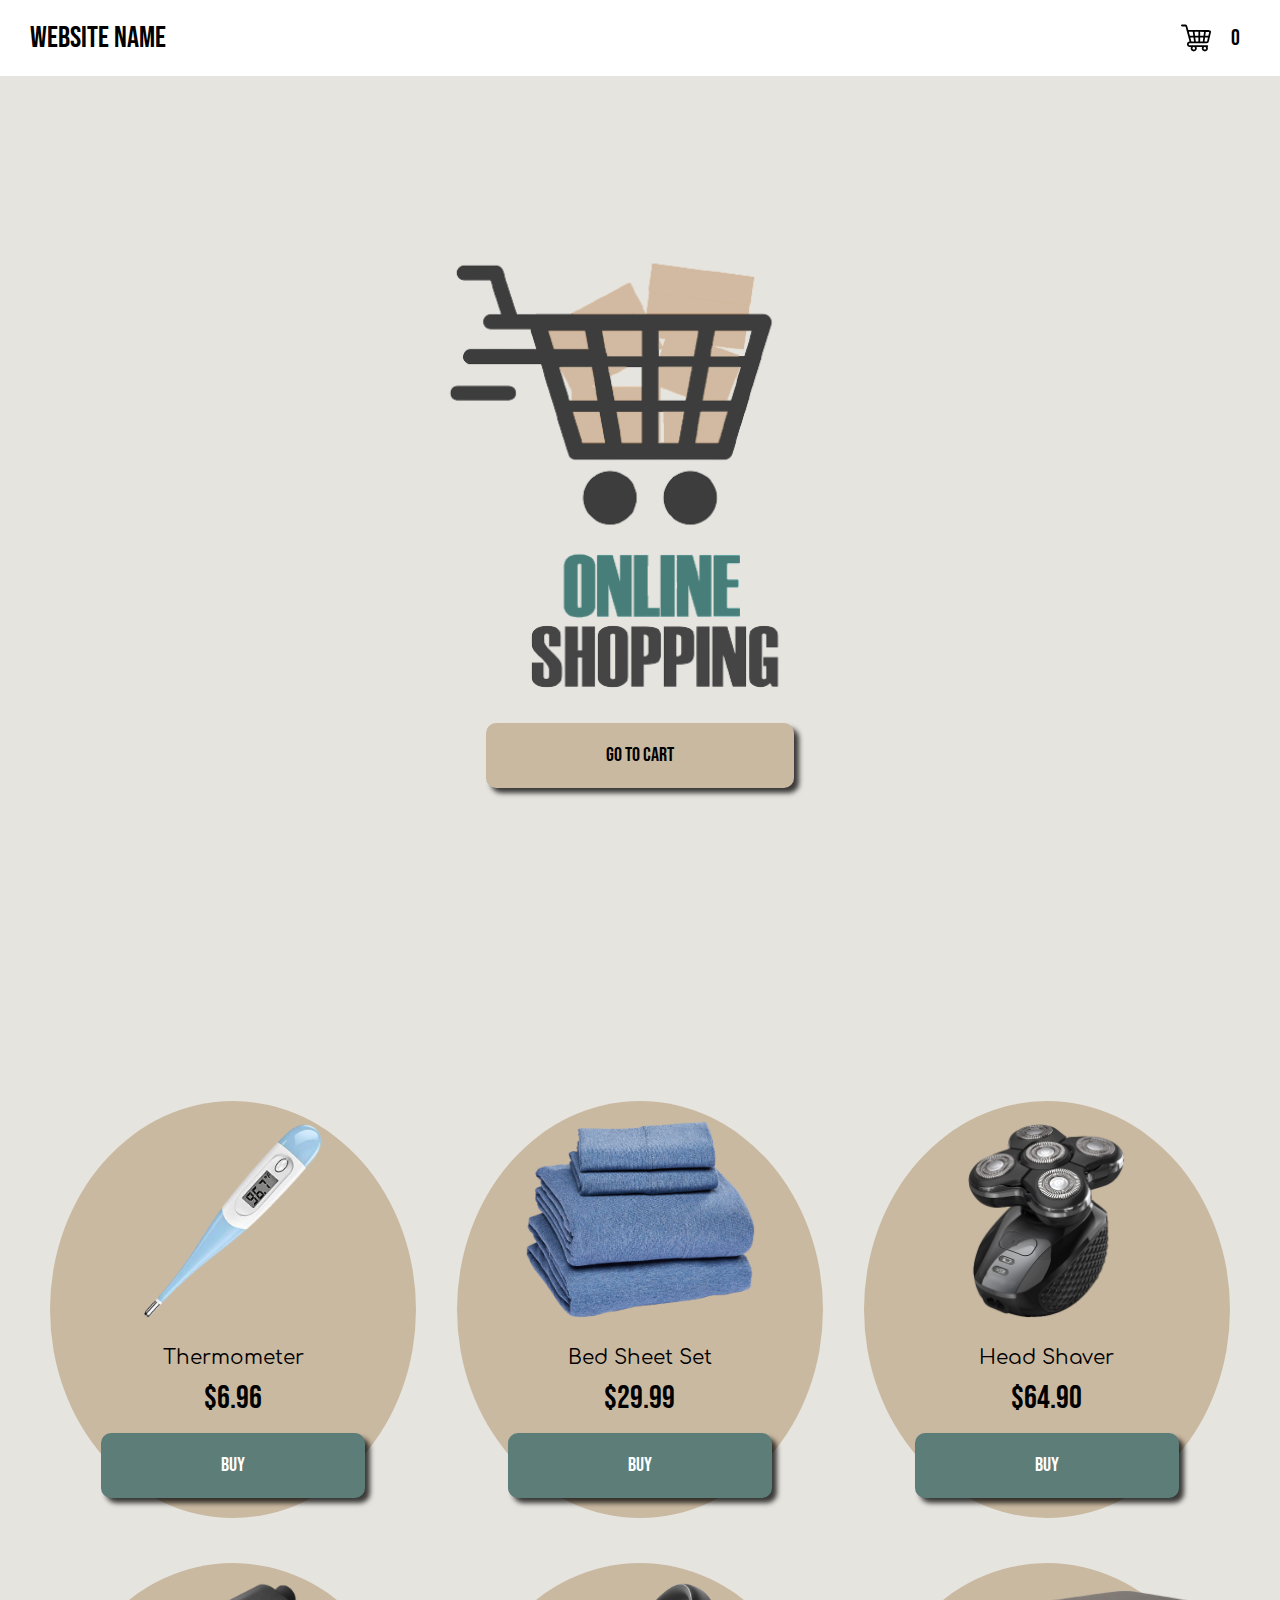
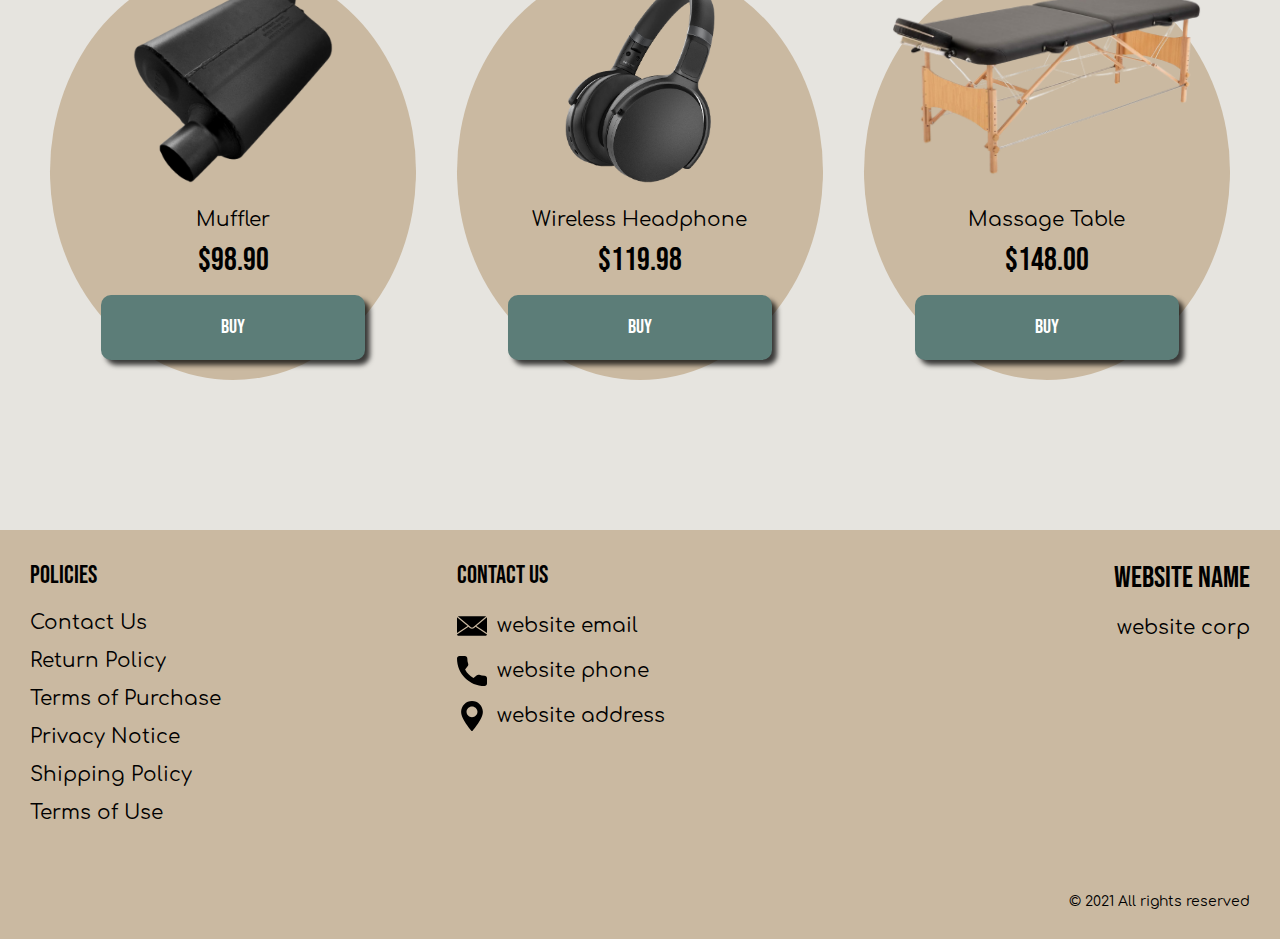
==== index.html @ f94ea519 "+" ====
<!DOCTYPE html>
<html lang="en">

<head>
  <meta charset="UTF-8" />
  <meta http-equiv="X-UA-Compatible" content="IE=edge" />
  <meta name="viewport" content="width=device-width, initial-scale=1.0" />
  <link rel="stylesheet" href="./css/style.css" />
  <title>Shop</title>

</head>

<body>

  <div class="wrapper">



    <div class="header__wrapper">
      <div class="container">
        <header class="header">
          <div class="logo__box">
            <a href="./index.html" class="header__logo logo js_website-name"></a>
          </div>
          <a href="./shop.html" class="cart__btn">
            <svg enable-background="new 0 0 511.728 511.728" height="30" viewBox="0 0 511.728 511.728" width="30" xmlns="http://www.w3.org/2000/svg"><path d="m147.925 379.116c-22.357-1.142-21.936-32.588-.001-33.68 62.135.216 226.021.058 290.132.103 17.535 0 32.537-11.933 36.481-29.017l36.404-157.641c2.085-9.026-.019-18.368-5.771-25.629s-14.363-11.484-23.626-11.484c-25.791 0-244.716-.991-356.849-1.438l-17.775-65.953c-4.267-15.761-18.65-26.768-34.978-26.768h-56.942c-8.284 0-15 6.716-15 15s6.716 15 15 15h56.942c2.811 0 5.286 1.895 6.017 4.592l68.265 253.276c-12.003.436-23.183 5.318-31.661 13.92-8.908 9.04-13.692 21.006-13.471 33.695.442 25.377 21.451 46.023 46.833 46.023h21.872c-3.251 6.824-5.076 14.453-5.076 22.501 0 28.95 23.552 52.502 52.502 52.502s52.502-23.552 52.502-52.502c0-8.049-1.826-15.677-5.077-22.501h94.716c-3.248 6.822-5.073 14.447-5.073 22.493 0 28.95 23.553 52.502 52.502 52.502 28.95 0 52.503-23.553 52.503-52.502 0-8.359-1.974-16.263-5.464-23.285 5.936-1.999 10.216-7.598 10.216-14.207 0-8.284-6.716-15-15-15zm91.799 52.501c0 12.408-10.094 22.502-22.502 22.502s-22.502-10.094-22.502-22.502c0-12.401 10.084-22.491 22.483-22.501h.038c12.399.01 22.483 10.1 22.483 22.501zm167.07 22.494c-12.407 0-22.502-10.095-22.502-22.502 0-12.285 9.898-22.296 22.137-22.493h.731c12.24.197 22.138 10.208 22.138 22.493-.001 12.407-10.096 22.502-22.504 22.502zm74.86-302.233c.089.112.076.165.057.251l-15.339 66.425h-51.942l8.845-67.023 58.149.234c.089.002.142.002.23.113zm-154.645 163.66v-66.984h53.202l-8.84 66.984zm-74.382 0-8.912-66.984h53.294v66.984zm-69.053 0h-.047c-3.656-.001-6.877-2.467-7.828-5.98l-16.442-61.004h54.193l8.912 66.984zm56.149-96.983-9.021-67.799 66.306.267v67.532zm87.286 0v-67.411l66.022.266-8.861 67.145zm-126.588-67.922 9.037 67.921h-58.287l-18.38-68.194zm237.635 164.905h-36.426l8.84-66.984h48.973l-14.137 61.217c-.784 3.396-3.765 5.767-7.25 5.767z"/></svg>
            <span class="cart__span js_cart__span">0</span>
           </a> 
        </header>
      </div>
    </div>

    <main class="main">
      <div class="hero__wrapper">
        <div class="container">
          <section class="hero">
              
              <img src="./img/bg.png" alt="" class="img">
               <a href="./shop.html" class="btn hero__btn">go to cart</a>
          </section>
        </div>
      </div>

      <div class="products__wrapper">


        <section class="products">
          <div class="container">
            <div class="sub-title__box">
              <p class="text success-message js_success-message">Success! You have added <span
                  class="js_success-product-name"></span> to your shopping cart!</p>
            </div>
            <ul class="products__list js_products__list"></ul>


          </div>
        </section>
      </div>
    </main>

    <div class="footer__wrapper">
        <footer class="footer">
          <div class="footer__top">
            <div class="container">
              <div class="footer__policies">
              <div class="footer__block">
                <p class="footer__subtitle">Policies</p>
                <ul class="list list-col">
                  <li class="item">
                    <a href="./contacts.html" class="footer__link">Contact Us</a>
                  </li>
                  <li class="item">
                    <a href="./return.html" class="footer__link">Return Policy</a>
                  </li>
                  <li class="item">
                    <a href="./purchase.html" class="footer__link">Terms of Purchase</a>
                  </li>
                  <li class="item">
                    <a href="./privacy.html" class="footer__link">Privacy Notice</a>
                  </li>
                  <li class="item">
                    <a href="./shipping.html" class="footer__link">Shipping Policy</a>
                  </li>
                  <li class="item">
                    <a href="./use.html" class="footer__link">Terms of Use</a>
                  </li>
                </ul>
              </div>
              <div class="footer__block">
                <p class="footer__subtitle">Contact us</p>
                <ul class="list">
                  <li class="item item--df">
                    <svg xmlns="http://www.w3.org/2000/svg" xmlns:xlink="http://www.w3.org/1999/xlink" x="0px" y="0px"
                           viewBox="0 0 512 512" style="enable-background:new 0 0 512 512;" xml:space="preserve">
                        <g><g><path d="M511.695,105.876L331.709,255.751L512,375.738V109.254C512,108.102,511.881,106.978,511.695,105.876z"/>
                        </g></g>
                        <g><g><path d="M315.48,269.264l-22.689,18.893c-10.659,8.876-23.725,13.314-36.79,13.314s-26.132-4.438-36.79-13.314l-22.689-18.893
                              L0,400.053v2.694c0,11.161,9.081,20.242,20.242,20.242h471.515c11.161,0,20.242-9.081,20.242-20.242v-2.694L315.48,269.264z"/>
                        </g></g>
                        <g><g><path d="M491.832,89.012c-0.025,0-0.05,0-0.074,0H20.242c-0.025,0-0.049,0-0.074,0c-2.858,0.011-4.095,3.652-1.899,5.481
                              L203.55,248.777c0.022,0.018,0.044,0.037,0.066,0.055l28.547,23.771c13.812,11.502,33.863,11.502,47.675,0l213.893-178.11
                              C495.927,92.663,494.689,89.022,491.832,89.012z"/>
                        </g></g>
                        <g><g><path d="M0.305,105.876C0.119,106.978,0,108.1,0,109.254v266.484l180.291-119.988L0.305,105.876z"/>
                        </g></g>
                    </svg>
                    <a href="" class="footer__link js_website-email"></a>
                  </li>
                  <li class="item item--df">
                    <svg xmlns="http://www.w3.org/2000/svg" xmlns:xlink="http://www.w3.org/1999/xlink" x="0px" y="0px"
                           viewBox="0 0 384 384" style="enable-background:new 0 0 384 384;" xml:space="preserve">
                        <g><g><path d="M353.188,252.052c-23.51,0-46.594-3.677-68.469-10.906c-10.719-3.656-23.896-0.302-30.438,6.417l-43.177,32.594
                              c-50.073-26.729-80.917-57.563-107.281-107.26l31.635-42.052c8.219-8.208,11.167-20.198,7.635-31.448
                              c-7.26-21.99-10.948-45.063-10.948-68.583C132.146,13.823,118.323,0,101.333,0H30.813C13.823,0,0,13.823,0,30.813
                              C0,225.563,158.438,384,353.188,384c16.99,0,30.813-13.823,30.813-30.813v-70.323C384,265.875,370.177,252.052,353.188,252.052z"
                              />
                        </g></g>
                    </svg>
                    <a href="" class="footer__link js_website-phone"></a>
                  </li>
                  <li class="item item--df">
                    <svg xmlns="http://www.w3.org/2000/svg" xmlns:xlink="http://www.w3.org/1999/xlink" x="0px" y="0px"
                           viewBox="0 0 512 512" style="enable-background:new 0 0 512 512;" xml:space="preserve">
                        <g><g><path d="M256,0C153.755,0,70.573,83.182,70.573,185.426c0,126.888,165.939,313.167,173.004,321.035
                              c6.636,7.391,18.222,7.378,24.846,0c7.065-7.868,173.004-194.147,173.004-321.035C441.425,83.182,358.244,0,256,0z M256,278.719
                              c-51.442,0-93.292-41.851-93.292-93.293S204.559,92.134,256,92.134s93.291,41.851,93.291,93.293S307.441,278.719,256,278.719z"/>
                        </g></g>
                    </svg>
                    <p class="text js_website-address"></p>
                  </li>
                </ul>
         
              </div>
              <div class="footer__block footer__block--rg">
                <a href="./index.html" class="footer__logo logo js_website-name"></a>
                  <p class="text text--mb js_website-corp"></p>
                 
              </div>
            </div>
            <span class="footer__span">© 2021 All rights reserved</span>
            </div>
          </div>
        

         
    
        </footer>
    
    </div>
  </div>





  <script type="module" src="./js/cart.js"></script>
  <script type="module" src="./js/add-to-cart.js"></script>
  <script type="module" src="./js/on-load.js"></script>
  <script src="./js/website-data.js"></script>
</body>

</html>
---- css/style.css ----
@import './fonts.css';
@import './vars.css';
@import './utils.css';
@import './header.css';
@import './footer.css';
@import './hero.css';
@import './products.css';
@import './product.css';
@import './text-section.css';
@import './order.css';
@import './animation.css';
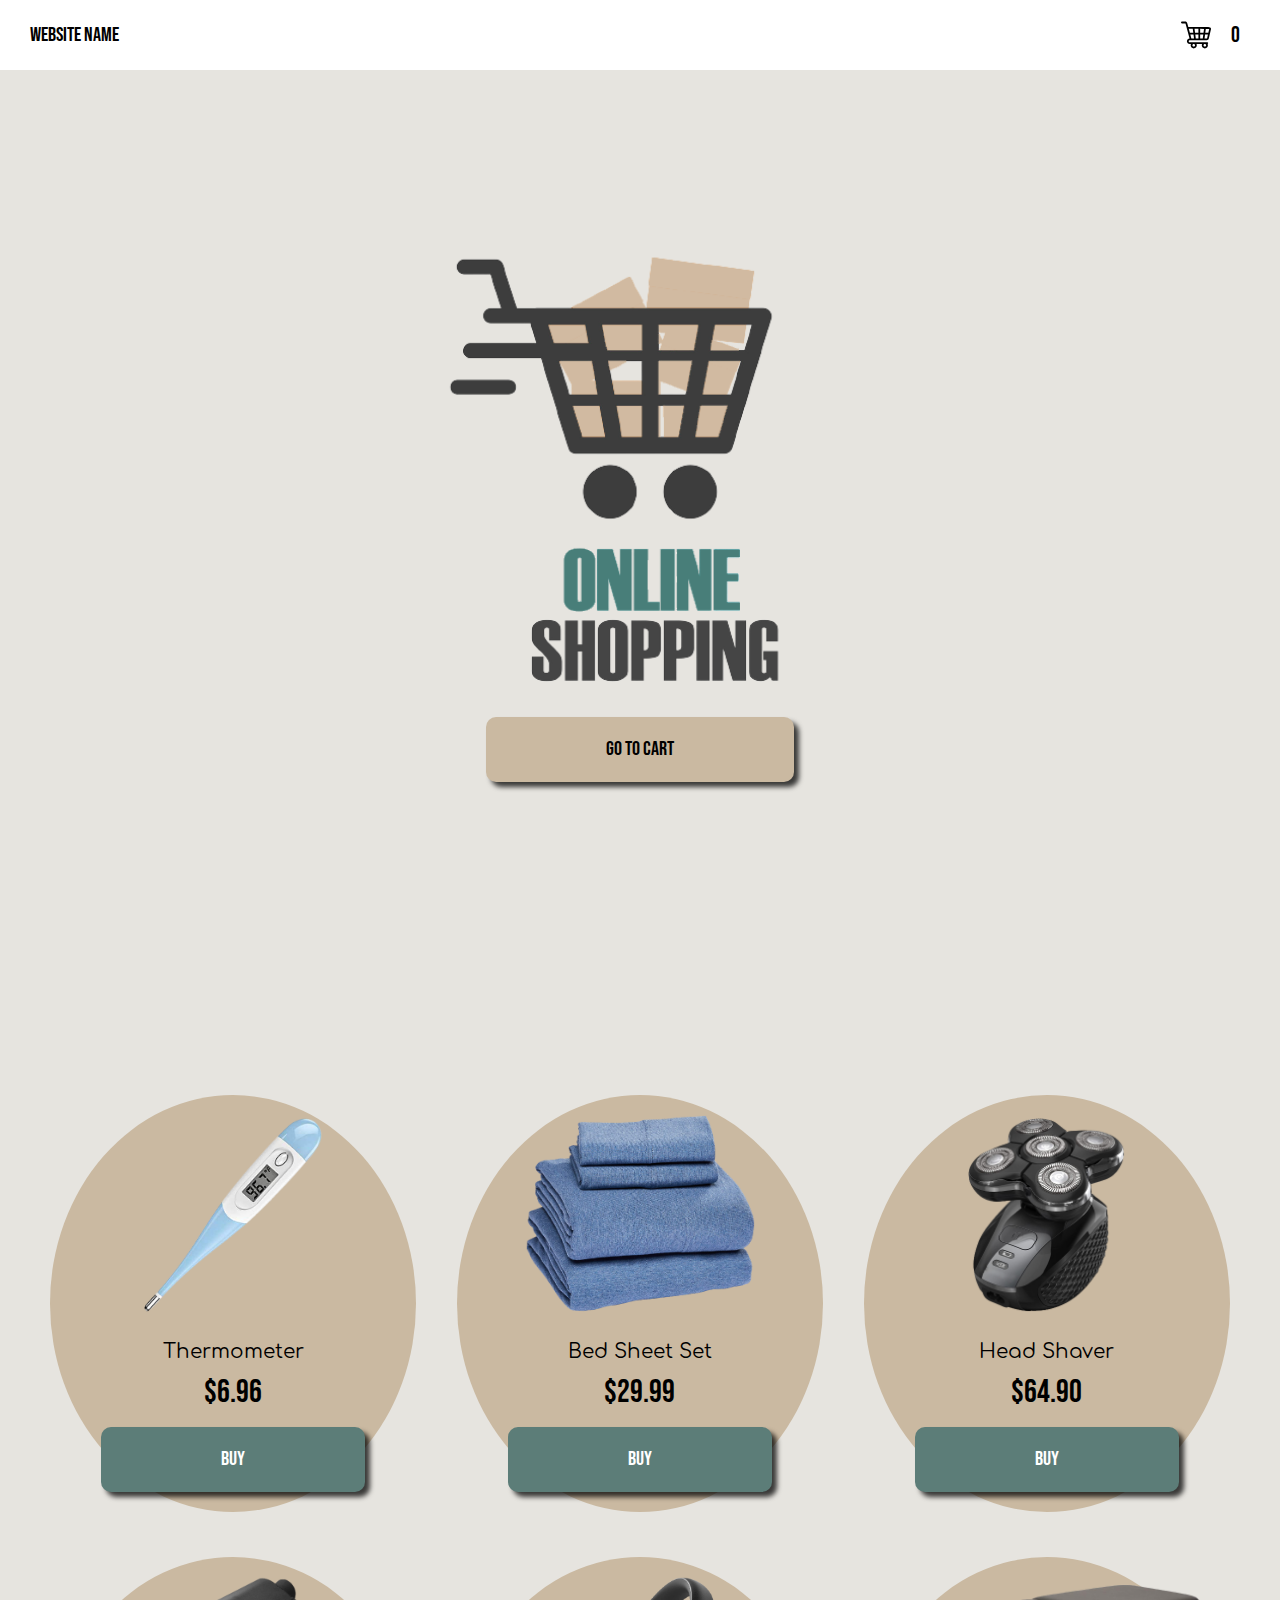
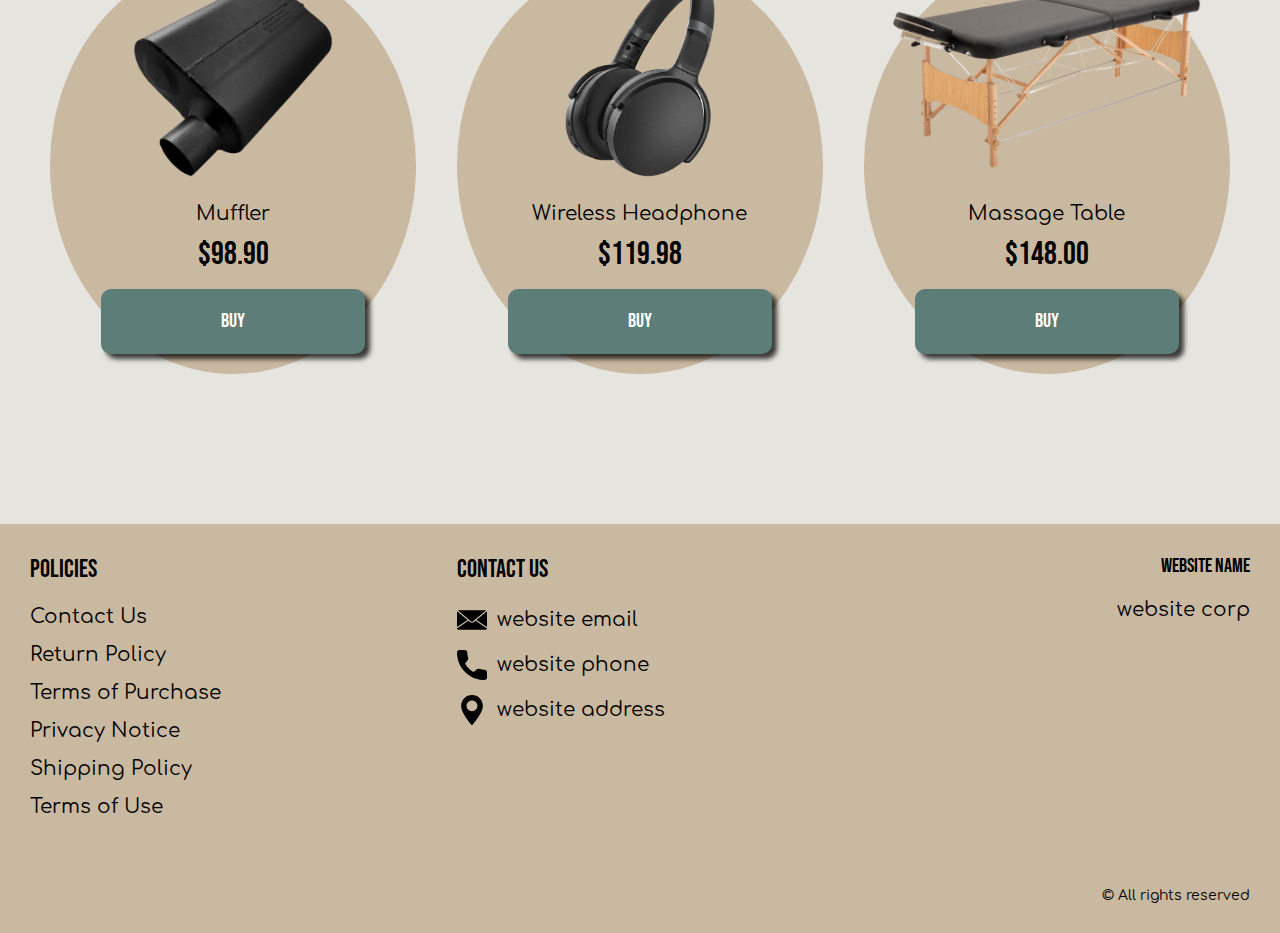
==== commit f877e342: "+" ====
--- a/index.html
+++ b/index.html
@@ -14,7 +14,14 @@
 
   <div class="wrapper">
 
-
+    <div class="error__overlay js_error__overlay">
+      <div class="error">
+        <span class="text bold error__text error__title">ERROR:</span>
+        <p class="text error__text">You cannot add more than $500 worth of items to your cart.</p>
+        <p class="text error__text">The selected item will not be added.</p>
+        <button class="text error__btn js_error__btn">close</button>
+      </div>
+    </div>
 
     <div class="header__wrapper">
       <div class="container">
@@ -137,7 +144,7 @@
                  
               </div>
             </div>
-            <span class="footer__span">© 2021 All rights reserved</span>
+            <span class="footer__span">© All rights reserved</span>
             </div>
           </div>
         
